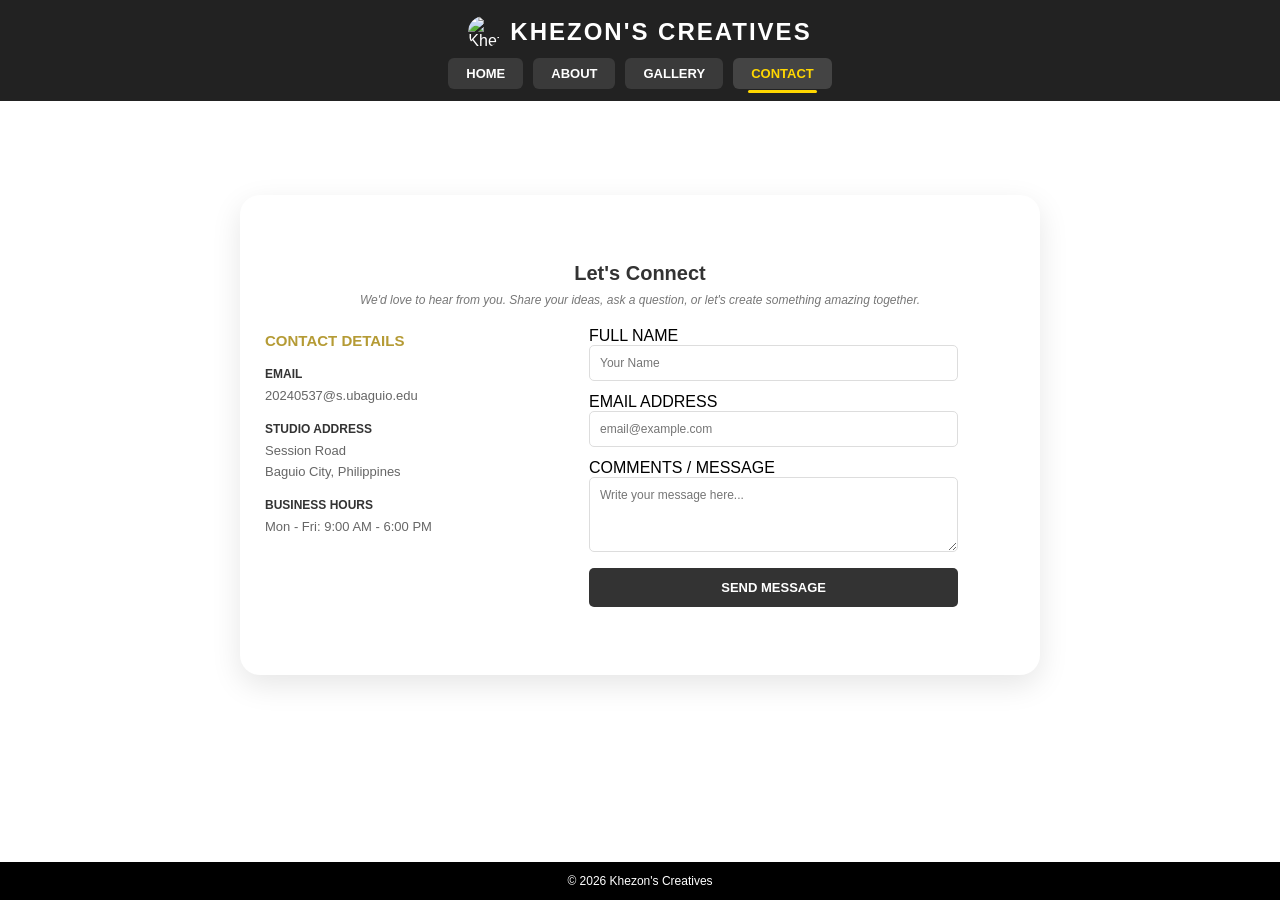
==== contact.html @ cfdd8e46 "Initial commit" ====
<!DOCTYPE html>
<html>
<head>
  <meta charset="UTF-8">
  <meta name="viewport" content="width=device-width, initial-scale=1.0">
  <title>Khezon's Creatives - Contact</title>
  <style>
    * { margin: 0; padding: 0; box-sizing: border-box; }
    
    html, body { 
      width: 100%; 
      min-height: 100vh; 
      font-family: Arial, sans-serif; 
      background: url('79df9a705ca8cc2af87d75c179c04363.jpg') no-repeat center center fixed;
      background-size: cover;
      text-align: center; 
      display: flex; 
      flex-direction: column; 
    }

    header {
      background: #222;
      color: white;
      padding: 16px 20px 12px;
      display: flex;
      flex-direction: column;
      align-items: center;
      width: 100%;
    }

    .brand-container {
      display: flex;
      align-items: center;
      justify-content: center;
      gap: 10px;
    }

    .header-logo {
      width: 32px;
      height: 32px;
      border-radius: 50%;
      object-fit: cover;
    }

    .brand {
      font-weight: bold;
      text-transform: uppercase;
      font-size: 24px;
      letter-spacing: 2px;
    }

    nav {
      margin-top: 10px;
      display: flex;
      gap: 10px;
      justify-content: center;
    }

    nav a {
      text-decoration: none;
      color: white;
      background: #3a3a3a;
      padding: 8px 18px;
      border-radius: 6px;
      font-size: 13px;
      font-weight: bold;
      text-transform: uppercase;
      position: relative;
      transition: all 0.3s ease;
    }

    nav a:hover {
      background: #4a4a4a;
    }

    nav a.active {
      background: #444;
      color: #FFD700;
    }

    nav a.active::after {
      content: '';
      position: absolute;
      bottom: -4px;
      left: 15%;
      width: 70%;
      height: 3px;
      background-color: #FFD700;
      border-radius: 2px;
    }

    .contact-card {
      background: white;
      border-radius: 20px;
      width: 90%;
      max-width: 800px;
      height: 480px;
      margin: auto;
      padding: 30px 20px;
      box-shadow: 0 10px 30px rgba(0,0,0,0.1);
      display: flex;
      flex-direction: column;
      justify-content: center;
    }

    .contact-heading {
      margin-bottom: 20px;
    }

    .contact-heading h1 {
      color: #333;
      font-size: 20px;
      margin-bottom: 8px;
    }

    .contact-heading p {
      color: #777;
      font-style: italic;
      font-size: 12px;
    }

    .contact-container {
      display: flex;
      gap: 25px;
      text-align: left;
    }

    .contact-info {
      width: 40%;
      padding: 5px;
    }

    .contact-info h2 {
      color: #b59b35;
      font-size: 15px;
      margin-bottom: 18px;
    }

    .info-item {
      margin-bottom: 15px;
    }

    .info-item h3 {
      color: #333;
      font-size: 12px;
      font-weight: bold;
      margin-bottom: 5px;
      text-transform: uppercase;
    }

    .info-item p {
      color: #666;
      font-size: 13px;
      font-weight: normal;
      line-height: 1.6;
      overflow-wrap: anywhere;
    }

    .info-item a {
      color: #666;
      font-size: 13px;
      font-weight: normal;
      text-decoration: none;
    }

    .info-item a:hover {
      color: #b59b35;
    }
    
    .contact-form .form-group {
      margin-bottom: 12px;
    }

    .contact-form input,
    .contact-form textarea {
      width: 100%;
      padding: 10px;
      border: 1px solid #ddd;
      border-radius: 5px;
      font-family: Arial, sans-serif;
      font-size: 12px;
      outline: none;
    }

    .contact-form textarea {
      height: 75px;
      resize: vertical;
    }

    .btn-send {
      background: #333;
      color: white;
      border: none;
      padding: 12px 26px;
      border-radius: 5px;
      text-transform: uppercase;
      font-weight: bold;
      font-size: 13px;
      width: 100%;
      cursor: pointer;
      transition: background 0.3s;
    }

    .btn-send:hover {
      background: #444;
    }

    footer { 
      background: black; 
      color: white; 
      padding: 12px; 
      font-size: 12px; 
      width: 100%; 
      margin-top: auto;
    }

    @media (max-width: 700px) {
      .brand {
        font-size: 18px;
        letter-spacing: 1px;
      }

      nav {
        gap: 5px;
        flex-wrap: wrap;
      }

      nav a {
        padding: 8px 12px;
        font-size: 11px;
      }

      .contact-card {
        padding: 25px 20px;
        margin: 25px auto;
      }

      .contact-container {
        flex-direction: column;
        gap: 20px;
      }

      .contact-info,
      .contact-form {
        width: 100%;
      }

      .contact-heading h1 {
        font-size: 20px;
      }
    }
  </style>
</head>
<body>

  <header>
    <div class="brand-container">
      <img src="Black White Minimalist Elegant Monogram Initial Logo.png" alt="Khezon's Creatives Logo" class="header-logo">
      <div class="brand">Khezon's Creatives</div>
    </div>

    <nav>
      <a href="index.html">HOME</a>
      <a href="about.html">ABOUT</a>
      <a href="gallery.html">GALLERY</a>
      <a href="contact.html" class="active">CONTACT</a>
    </nav>
  </header>

  <div class="contact-card">

    <div class="contact-heading">
   <h1>Let's Connect</h1>
   <p>We'd love to hear from you. Share your ideas, ask a question, or let's create something amazing together.</p>
    </div>

    <div class="contact-container">

      <div class="contact-info">
        <h2>CONTACT DETAILS</h2>
     
      <div class="info-item">
        <h3>EMAIL</h3>
        <p><a href="mailto:20240537@s.ubaguio.edu">20240537@s.ubaguio.edu</a></p>
      </div>

      <div class="info-item">
        <h3>STUDIO ADDRESS</h3>
        <p>
          Session Road<br>
          Baguio City, Philippines
        </p>
      </div>

<div class="info-item">
  <h3>BUSINESS HOURS</h3>
  <p>Mon - Fri: 9:00 AM - 6:00 PM</p>
</div>

      </div>

      <form class="contact-form" action="mailto:your-email@example.com" method="post" enctype="text/plain">

        <div class="form-group">
          <label for="fullname">FULL NAME</label>
          <input type="text" id="fullname" name="Full Name" placeholder="Your Name" required>
        </div>

        <div class="form-group">
          <label for="email">EMAIL ADDRESS</label>
          <input type="email" id="email" name="Email Address" placeholder="email@example.com" required>
        </div>

        <div class="form-group">
          <label for="message">COMMENTS / MESSAGE</label>
          <textarea id="message" name="Message" placeholder="Write your message here..." required></textarea>
        </div>

        <button type="submit" class="btn-send">SEND MESSAGE</button>

      </form>

    </div>

  </div>

  <footer>© 2026 Khezon's Creatives</footer>

</body>
</html>
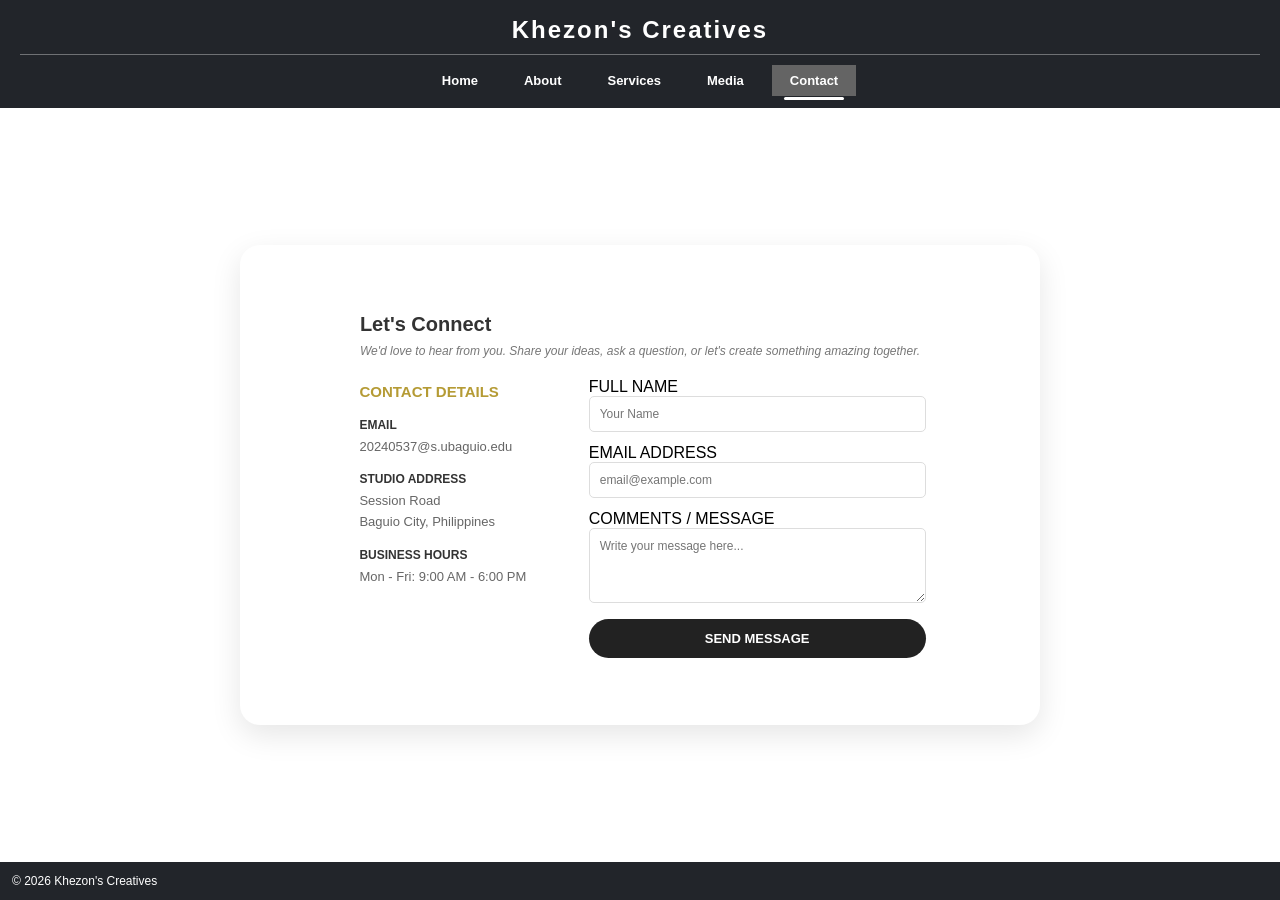
==== commit 64efbe9f: "Initial Commit" ====
--- a/contact.html
+++ b/contact.html
@@ -4,267 +4,22 @@
 <head>
   <meta charset="UTF-8">
   <meta name="viewport" content="width=device-width, initial-scale=1.0">
-  <title>Khezon's Creatives - Contact</title>
-  <style>
-    * { margin: 0; padding: 0; box-sizing: border-box; }
-    
-    html, body { 
-      width: 100%; 
-      min-height: 100vh; 
-      font-family: Arial, sans-serif; 
-      background: url('79df9a705ca8cc2af87d75c179c04363.jpg') no-repeat center center fixed;
-      background-size: cover;
-      text-align: center; 
-      display: flex; 
-      flex-direction: column; 
-    }
-
-    header {
-      background: #222;
-      color: white;
-      padding: 16px 20px 12px;
-      display: flex;
-      flex-direction: column;
-      align-items: center;
-      width: 100%;
-    }
-
-    .brand-container {
-      display: flex;
-      align-items: center;
-      justify-content: center;
-      gap: 10px;
-    }
-
-    .header-logo {
-      width: 32px;
-      height: 32px;
-      border-radius: 50%;
-      object-fit: cover;
-    }
-
-    .brand {
-      font-weight: bold;
-      text-transform: uppercase;
-      font-size: 24px;
-      letter-spacing: 2px;
-    }
-
-    nav {
-      margin-top: 10px;
-      display: flex;
-      gap: 10px;
-      justify-content: center;
-    }
-
-    nav a {
-      text-decoration: none;
-      color: white;
-      background: #3a3a3a;
-      padding: 8px 18px;
-      border-radius: 6px;
-      font-size: 13px;
-      font-weight: bold;
-      text-transform: uppercase;
-      position: relative;
-      transition: all 0.3s ease;
-    }
-
-    nav a:hover {
-      background: #4a4a4a;
-    }
-
-    nav a.active {
-      background: #444;
-      color: #FFD700;
-    }
-
-    nav a.active::after {
-      content: '';
-      position: absolute;
-      bottom: -4px;
-      left: 15%;
-      width: 70%;
-      height: 3px;
-      background-color: #FFD700;
-      border-radius: 2px;
-    }
-
-    .contact-card {
-      background: white;
-      border-radius: 20px;
-      width: 90%;
-      max-width: 800px;
-      height: 480px;
-      margin: auto;
-      padding: 30px 20px;
-      box-shadow: 0 10px 30px rgba(0,0,0,0.1);
-      display: flex;
-      flex-direction: column;
-      justify-content: center;
-    }
-
-    .contact-heading {
-      margin-bottom: 20px;
-    }
-
-    .contact-heading h1 {
-      color: #333;
-      font-size: 20px;
-      margin-bottom: 8px;
-    }
-
-    .contact-heading p {
-      color: #777;
-      font-style: italic;
-      font-size: 12px;
-    }
-
-    .contact-container {
-      display: flex;
-      gap: 25px;
-      text-align: left;
-    }
-
-    .contact-info {
-      width: 40%;
-      padding: 5px;
-    }
-
-    .contact-info h2 {
-      color: #b59b35;
-      font-size: 15px;
-      margin-bottom: 18px;
-    }
-
-    .info-item {
-      margin-bottom: 15px;
-    }
-
-    .info-item h3 {
-      color: #333;
-      font-size: 12px;
-      font-weight: bold;
-      margin-bottom: 5px;
-      text-transform: uppercase;
-    }
-
-    .info-item p {
-      color: #666;
-      font-size: 13px;
-      font-weight: normal;
-      line-height: 1.6;
-      overflow-wrap: anywhere;
-    }
-
-    .info-item a {
-      color: #666;
-      font-size: 13px;
-      font-weight: normal;
-      text-decoration: none;
-    }
-
-    .info-item a:hover {
-      color: #b59b35;
-    }
-    
-    .contact-form .form-group {
-      margin-bottom: 12px;
-    }
-
-    .contact-form input,
-    .contact-form textarea {
-      width: 100%;
-      padding: 10px;
-      border: 1px solid #ddd;
-      border-radius: 5px;
-      font-family: Arial, sans-serif;
-      font-size: 12px;
-      outline: none;
-    }
-
-    .contact-form textarea {
-      height: 75px;
-      resize: vertical;
-    }
-
-    .btn-send {
-      background: #333;
-      color: white;
-      border: none;
-      padding: 12px 26px;
-      border-radius: 5px;
-      text-transform: uppercase;
-      font-weight: bold;
-      font-size: 13px;
-      width: 100%;
-      cursor: pointer;
-      transition: background 0.3s;
-    }
-
-    .btn-send:hover {
-      background: #444;
-    }
-
-    footer { 
-      background: black; 
-      color: white; 
-      padding: 12px; 
-      font-size: 12px; 
-      width: 100%; 
-      margin-top: auto;
-    }
-
-    @media (max-width: 700px) {
-      .brand {
-        font-size: 18px;
-        letter-spacing: 1px;
-      }
-
-      nav {
-        gap: 5px;
-        flex-wrap: wrap;
-      }
-
-      nav a {
-        padding: 8px 12px;
-        font-size: 11px;
-      }
-
-      .contact-card {
-        padding: 25px 20px;
-        margin: 25px auto;
-      }
-
-      .contact-container {
-        flex-direction: column;
-        gap: 20px;
-      }
-
-      .contact-info,
-      .contact-form {
-        width: 100%;
-      }
-
-      .contact-heading h1 {
-        font-size: 20px;
-      }
-    }
-  </style>
+  <title>Khezon's Midterm Portfolio - Contact</title>
+  <link rel="stylesheet" href="style.css">
 </head>
-<body>
+<body class="contact-page">
 
   <header>
     <div class="brand-container">
-      <img src="Black White Minimalist Elegant Monogram Initial Logo.png" alt="Khezon's Creatives Logo" class="header-logo">
       <div class="brand">Khezon's Creatives</div>
     </div>
 
     <nav>
-      <a href="index.html">HOME</a>
-      <a href="about.html">ABOUT</a>
-      <a href="gallery.html">GALLERY</a>
-      <a href="contact.html" class="active">CONTACT</a>
+      <a href="index.html">Home</a>
+      <a href="about.html">About</a>
+      <a href="services.html">Services</a>
+      <a href="media.html">Media</a>
+      <a href="contact.html" class="active">Contact</a>
     </nav>
   </header>
 
--- a/style.css
+++ b/style.css
@@ -0,0 +1,333 @@
+* {
+  margin: 0;
+  padding: 0;
+  box-sizing: border-box;
+}
+
+html,
+body {
+  overflow: hidden;
+  width: 100%;
+  height: 100vh;
+  font-family: Arial, sans-serif;
+  background-size: cover;
+  text-align: justify;
+  display: flex;
+  flex-direction: column;
+  justify-content: space-between;
+}
+
+header {
+  background: #22252A;
+  color: white;
+  padding: 16px 20px 12px;
+  display: flex;
+  flex-direction: column;
+  align-items: center;
+  width: 100%;
+}
+
+.brand-container {
+  display: flex;
+  align-items: center;
+  justify-content: center;
+  gap: 10px;
+}
+
+.header-logo {
+  width: 32px;
+  height: 32px;
+  border-radius: 50%;
+  object-fit: cover;
+}
+
+.brand {
+  font-weight: bold;
+  font-size: 24px;
+  letter-spacing: 2px;
+}
+
+nav {
+  margin-top: 10px;
+  padding-top: 10px;
+  display: flex;
+  gap: 10px;
+  justify-content: center;
+  width: 100%;
+  border-top: 1px solid rgba(255, 255, 255, 0.35);
+}
+
+nav a {
+  text-decoration: none;
+  color: white;
+  padding: 8px 18px;
+  font-size: 13px;
+  font-weight: bold;
+  position: relative;
+  transition: all 0.3s ease;
+}
+
+nav a:hover {
+  background: #646464;
+}
+
+nav a.active {
+  background: #646464;
+  color: #ffffff;
+}
+
+nav a.active::after {
+  content: '';
+  position: absolute;
+  bottom: -4px;
+  left: 15%;
+  width: 70%;
+  height: 3px;
+  background-color: #ffffff;
+  border-radius: 2px;
+}
+
+.content-card,
+.contact-card {
+  background: white;
+  border-radius: 20px;
+  width: 90%;
+  max-width: 800px;
+  height: 480px;
+  margin: 0 auto;
+  padding: 30px 20px;
+  box-shadow: 0 10px 30px rgba(0, 0, 0, 0.1);
+  display: flex;
+  flex-direction: column;
+  align-items: center;
+  justify-content: center;
+}
+
+.photo-row img,
+.image-container img {
+  width: 130px;
+  height: 130px;
+  border-radius: 50%;
+  border: 4px solid #22252A;
+  object-fit: cover;
+}
+
+.photo-row,
+.image-container {
+  display: flex;
+  align-items: center;
+  justify-content: center;
+  margin-bottom: 15px;
+}
+
+.header-logo {
+  border: none;
+}
+
+h1 {
+  margin: 0 0 6px;
+  font-size: 20px;
+}
+
+.tagline {
+  color: #777;
+  font-style: italic;
+  margin: 0 0 12px;
+  font-size: 13px;
+}
+
+.description {
+  color: #555;
+  line-height: 1.5;
+  margin: 0 auto 20px;
+  font-size: 13px;
+  max-width: 550px;
+}
+
+.focus-areas {
+  color: #555;
+  line-height: 1.5;
+  margin: 0 auto 20px;
+  font-size: 13px;
+  max-width: 550px;
+  list-style-type: disc;
+  padding-left: 20px;
+}
+
+.services-table {
+  width: 100%;
+  max-width: 650px;
+  border-collapse: collapse;
+  color: #555;
+  font-size: 13px;
+  text-align: left;
+}
+
+.services-table th,
+.services-table td {
+  border: 1px solid #d5d5d5;
+  padding: 10px;
+}
+
+.services-table th {
+  background: #22252A;
+  color: white;
+  text-align: center;
+}
+
+.services-table tbody tr:nth-child(even) {
+  background: #f3f3f3;
+}
+
+.btn-learn {
+  background: #222;
+  color: white;
+  border: none;
+  padding: 10px 26px;
+  border-radius: 20px;
+  text-transform: uppercase;
+  font-weight: bold;
+  font-size: 13px;
+  cursor: pointer;
+  transition: background 0.3s;
+}
+
+.btn-learn:hover {
+  background: #b8b5b5;
+}
+
+.photo-grid {
+  display: grid;
+  grid-template-columns: repeat(4, 75px);
+  justify-content: center;
+  gap: 15px 25px;
+  margin: 0 auto;
+}
+
+.photo-grid img {
+  width: 75px;
+  height: 75px;
+  border-radius: 50%;
+  border: 4px solid #22252A;
+  object-fit: cover;
+  display: block;
+  transition: transform 0.3s ease;
+}
+
+.photo-grid img:hover {
+  transform: scale(1.08);
+}
+
+.contact-card {
+  margin: auto;
+}
+
+.contact-heading {
+  margin-bottom: 20px;
+}
+
+.contact-heading h1 {
+  color: #333;
+  margin-bottom: 8px;
+}
+
+.contact-heading p {
+  color: #777;
+  font-style: italic;
+  font-size: 12px;
+}
+
+.contact-container {
+  display: flex;
+  gap: 25px;
+  text-align: left;
+}
+
+.contact-info {
+  width: 40%;
+  padding: 5px;
+}
+
+.contact-info h2 {
+  color: #b59b35;
+  font-size: 15px;
+  margin-bottom: 18px;
+}
+
+.info-item {
+  margin-bottom: 15px;
+}
+
+.info-item h3 {
+  color: #333;
+  font-size: 12px;
+  font-weight: bold;
+  margin-bottom: 5px;
+  text-transform: uppercase;
+}
+
+.info-item p,
+.info-item a {
+  color: #666;
+  font-size: 13px;
+  font-weight: normal;
+}
+
+.info-item p {
+  line-height: 1.6;
+  overflow-wrap: anywhere;
+}
+
+.info-item a {
+  text-decoration: none;
+}
+
+.info-item a:hover {
+  color: #b59b35;
+}
+
+.contact-form .form-group {
+  margin-bottom: 12px;
+}
+
+.contact-form input,
+.contact-form textarea {
+  width: 100%;
+  padding: 10px;
+  border: 1px solid #ddd;
+  border-radius: 5px;
+  font-family: Arial, sans-serif;
+  font-size: 12px;
+  outline: none;
+}
+
+.contact-form textarea {
+  height: 75px;
+  resize: vertical;
+}
+
+.btn-send {
+  background: #222;
+  color: white;
+  border: none;
+  padding: 12px 26px;
+  border-radius: 20px;
+  text-transform: uppercase;
+  font-weight: bold;
+  font-size: 13px;
+  width: 100%;
+  cursor: pointer;
+  transition: background 0.3s;
+}
+
+.btn-send:hover {
+  background: #b8b5b5;
+}
+
+footer {
+  background: #22252A;
+  color: white;
+  padding: 12px;
+  font-size: 12px;
+  width: 100%;
+}
